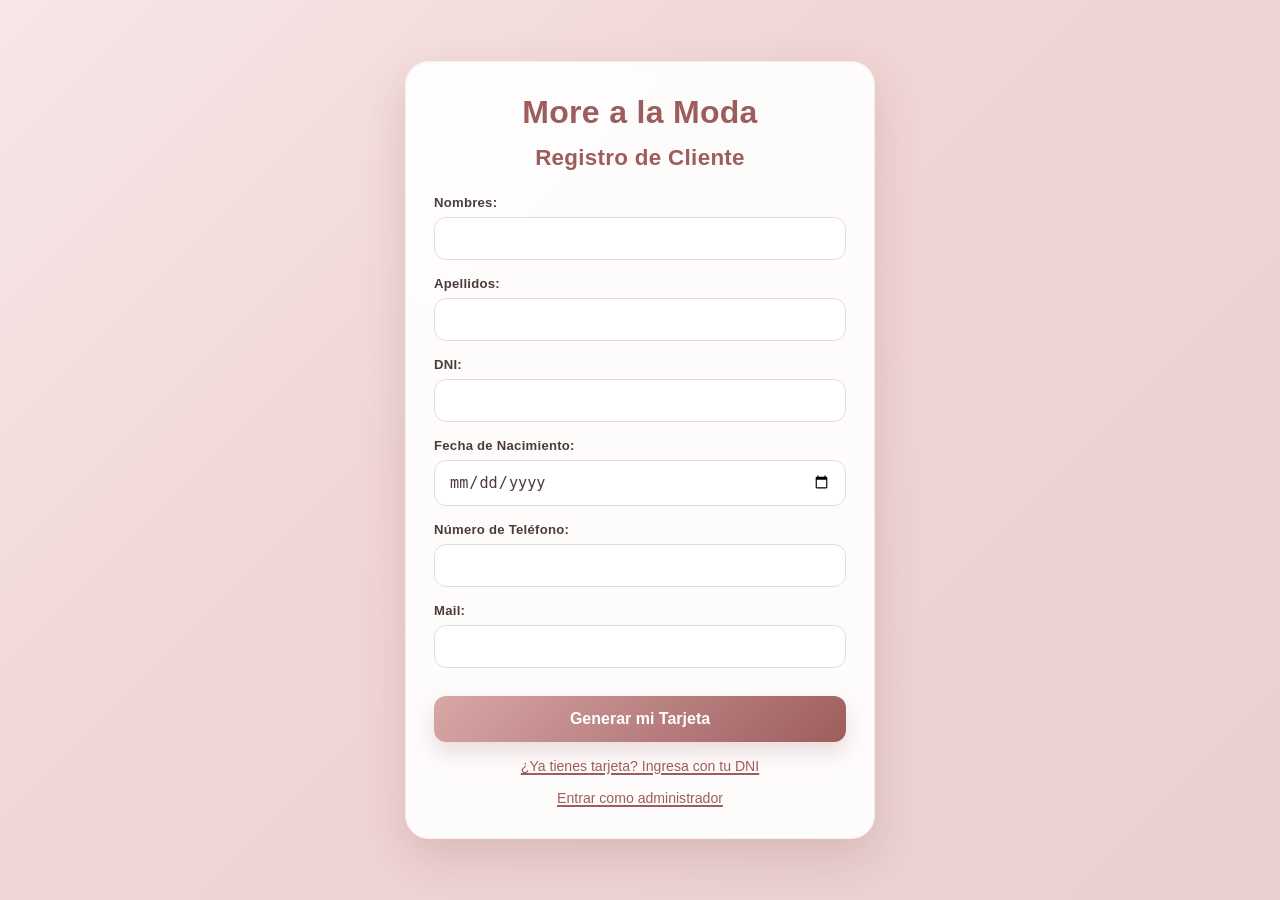
==== index.html @ be4c27c7 "Add files via upload" ====
<!DOCTYPE html>
<html lang="es">

<head>
    <meta charset="UTF-8">
    <meta name="viewport" content="width=device-width, initial-scale=1.0">
    <title>More a la Moda - Tarjeta de Fidelización</title>
    <style>
        :root {
            --rosa-viejo: #d9a7a7;
            --rosa-oscuro: #9d5d5d;
            --rosa-robusto: #7a3d3d;
            --rojo-labial: #d91d36;
            --blanco: #fffdfd;
            --gris-claro: #f9f2f2;
            --gris-texto: #4a3c3c;
            --gris-suave: #e9dada;
            --sombra: rgba(122, 61, 61, 0.18);
        }

        * {
            box-sizing: border-box;
        }

        body {
            font-family: 'Segoe UI', Tahoma, Geneva, Verdana, sans-serif;
            background: linear-gradient(135deg, #f7e7e7 0%, #f1d6d6 40%, #ead0d0 100%);
            margin: 0;
            padding: 24px;
            display: flex;
            justify-content: center;
            align-items: center;
            min-height: 100vh;
            color: var(--gris-texto);
        }

        .container {
            background: rgba(255, 255, 255, 0.9);
            backdrop-filter: blur(8px);
            padding: 32px 28px;
            border-radius: 24px;
            box-shadow: 0 18px 45px var(--sombra);
            width: 100%;
            max-width: 470px;
            box-sizing: border-box;
            border: 1px solid rgba(157, 93, 93, 0.08);
        }

        h2,
        h3 {
            color: var(--rosa-oscuro);
            text-align: center;
            margin: 0 0 14px;
            letter-spacing: 0.3px;
        }

        h2 {
            font-size: 2rem;
            font-weight: 700;
        }

        h3 {
            font-size: 1.4rem;
            margin-bottom: 24px;
        }

        .form-group {
            margin-bottom: 16px;
        }

        label {
            display: block;
            margin-bottom: 7px;
            color: var(--gris-texto);
            font-weight: 700;
            font-size: 0.82rem;
            letter-spacing: 0.02em;
        }

        input {
            width: 100%;
            padding: 12px 14px;
            border: 1.5px solid var(--gris-suave);
            border-radius: 12px;
            box-sizing: border-box;
            font-size: 0.95rem;
            background: #fff;
            color: var(--gris-texto);
            transition: border-color 0.2s ease, box-shadow 0.2s ease, transform 0.2s ease;
        }

        input:focus {
            outline: none;
            border-color: var(--rosa-viejo);
            box-shadow: 0 0 0 4px rgba(217, 167, 167, 0.18);
        }

        button {
            width: 100%;
            padding: 14px 18px;
            background: linear-gradient(135deg, var(--rosa-viejo) 0%, var(--rosa-oscuro) 100%);
            color: white;
            border: none;
            border-radius: 12px;
            font-size: 1rem;
            font-weight: 700;
            cursor: pointer;
            transition: transform 0.2s ease, box-shadow 0.2s ease, filter 0.2s ease;
            margin-top: 12px;
            box-shadow: 0 10px 20px rgba(157, 93, 93, 0.2);
        }

        button:hover {
            filter: brightness(1.03);
            transform: translateY(-1px);
        }

        button:active {
            transform: translateY(0);
        }

        .card {
            background: linear-gradient(135deg, #d9a7a7 0%, #b97a7a 55%, #986d6d 100%);
            color: white;
            padding: 22px 20px 18px;
            border-radius: 18px;
            margin-top: 20px;
            box-shadow: 0 18px 32px rgba(122, 61, 61, 0.18);
            border: 1px solid rgba(255, 255, 255, 0.15);
        }

        .card-header {
            display: flex;
            justify-content: space-between;
            align-items: center;
            border-bottom: 2px solid rgba(255, 255, 255, 0.32);
            padding-bottom: 12px;
            margin-bottom: 16px;
            gap: 12px;
        }

        .card-header h3 {
            color: white;
            font-size: 1.2rem;
            margin: 0;
        }

        .card-header small {
            display: block;
            opacity: 0.9;
            margin-top: 2px;
            font-size: 0.7rem;
            letter-spacing: 0.08em;
            text-transform: uppercase;
        }

        .card-header strong {
            font-size: 0.9rem;
            white-space: nowrap;
        }

        .card p {
            margin: 10px 0;
            font-size: 0.95rem;
        }

        .stamps-container {
            display: flex;
            justify-content: space-between;
            align-items: center;
            margin-top: 24px;
            background: rgba(255, 255, 255, 0.15);
            border: 1px solid rgba(255, 255, 255, 0.15);
            padding: 16px 14px;
            border-radius: 14px;
            gap: 8px;
        }

        .stamp {
            width: 42px;
            height: 42px;
            border: 2px dashed rgba(255, 255, 255, 0.85);
            border-radius: 50%;
            display: flex;
            justify-content: center;
            align-items: center;
            font-size: 1.1rem;
            background: rgba(255, 255, 255, 0.08);
            transition: all 0.2s ease;
        }

        .stamp.active {
            border: 2px solid var(--rojo-labial);
            background: rgba(255, 255, 255, 0.96);
            box-shadow: 0 0 0 3px rgba(217, 29, 54, 0.12);
        }

        .hidden {
            display: none;
        }

        .switch-link {
            text-align: center;
            margin-top: 16px;
            font-size: 0.88rem;
            color: var(--rosa-oscuro);
            cursor: pointer;
            text-decoration: underline;
            text-decoration-thickness: 1.5px;
            text-underline-offset: 2px;
        }

        .switch-link:hover {
            color: var(--rosa-robusto);
        }
    </style>
</head>

<body>

    <div class="container">
        <!-- VISTA 1: REGISTRO CLIENTE -->
        <div id="view-register">
            <h2>More a la Moda</h2>
            <h3>Registro de Cliente</h3>
            <form id="form-register">
                <div class="form-group">
                    <label>Nombres:</label>
                    <input type="text" id="reg-nombre" required>
                </div>
                <div class="form-group">
                    <label>Apellidos:</label>
                    <input type="text" id="reg-apellido" required>
                </div>
                <div class="form-group">
                    <label>DNI:</label>
                    <input type="text" id="reg-dni" required>
                </div>
                <div class="form-group">
                    <label>Fecha de Nacimiento:</label>
                    <input type="date" id="reg-nacimiento" required>
                </div>
                <div class="form-group">
                    <label>Número de Teléfono:</label>
                    <input type="tel" id="reg-telefono" required>
                </div>
                <div class="form-group">
                    <label>Mail:</label>
                    <input type="email" id="reg-mail" required>
                </div>
                <button type="submit">Generar mi Tarjeta</button>
            </form>
            <div class="switch-link" onclick="showView('view-login')">¿Ya tienes tarjeta? Ingresa con tu DNI</div>
            <div class="switch-link" onclick="showView('view-admin')">Entrar como administrador</div>
        </div>

        <!-- VISTA 2: LOGIN CLIENTE (POR DNI) -->
        <div id="view-login" class="hidden">
            <h2>More a la Moda</h2>
            <h3>Consultar mi Tarjeta</h3>
            <div class="form-group">
                <label>Ingresa tu DNI:</label>
                <input type="text" id="login-dni">
            </div>
            <button onclick="consultarCliente()">Ver Tarjeta</button>
            <div class="switch-link" onclick="showView('view-register')">Registrarse por primera vez</div>
        </div>

        <!-- VISTA 3: TARJETA VIRTUAL DEL CLIENTE -->
        <div id="view-card" class="hidden">
            <div class="card">
                <div class="card-header">
                    <div>
                        <h3 style="margin:0; color:white;">More a la Moda</h3>
                        <small>Tarjeta de Fidelización</small>
                    </div>
                    <div><strong>N°: <span id="card-num">------</span></strong></div>
                </div>
                <div>
                    <p><strong>Cliente:</strong> <span id="card-nombre-completo"></span></p>
                    <p><strong>DNI:</strong> <span id="card-dni"></span></p>
                </div>
                <div class="stamps-container">
                    <div class="stamp" id="s1">💋</div>
                    <div class="stamp" id="s2">💋</div>
                    <div class="stamp" id="s3">💋</div>
                    <div class="stamp" id="s4">💋</div>
                    <div class="stamp" id="s5">💋</div>
                </div>
            </div>
            <button onclick="showView('view-login')" style="background-color: #666;">Volver</button>
        </div>

        <!-- VISTA 4: PANEL ADMINISTRADOR -->
        <div id="view-admin" class="hidden">
            <h2>Panel de Administrador</h2>
            <div id="admin-login-box">
                <div class="form-group">
                    <label>Contraseña:</label>
                    <input type="password" id="admin-pass">
                </div>
                <button onclick="verificarAdmin()">Ingresar</button>
            </div>
            <div id="admin-panel-box" class="hidden">
                <h3>Otorgar Sellos</h3>
                <div class="form-group">
                    <label>DNI del Cliente a modificar:</label>
                    <input type="text" id="admin-dni-cliente">
                </div>
                <div class="form-group">
                    <label>Seleccionar Sello a activar (1 al 5):</label>
                    <input type="number" id="admin-num-sello" min="1" max="5">
                </div>
                <button onclick="guardarSello()">Actualizar Sello</button>
            </div>
            <div class="switch-link" onclick="showView('view-register')">Cerrar sesión / Volver</div>
        </div>
    </div>

    <script>
        const URL_API = 'https://script.google.com/macros/s/AKfycbyl_PaEMXvvhwskgyQvE5TCWU9G7hBm-I9-irCjO6owZ_UZAgnWhsUZmDSI55X-JnDU8Q/exec';
        const STORAGE_KEY = 'more_a_la_moda_clientes';

        function getLocalClientes() {
            const datos = localStorage.getItem(STORAGE_KEY);
            return datos ? JSON.parse(datos) : [];
        }

        function saveLocalClientes(clientes) {
            localStorage.setItem(STORAGE_KEY, JSON.stringify(clientes));
        }

        function getLocalClienteByDni(dni) {
            return getLocalClientes().find(cliente => String(cliente.dni) === String(dni));
        }

        function generateLocalClientNumber() {
            const clientes = getLocalClientes();
            let numero = '';
            do {
                numero = String(Math.floor(100000 + Math.random() * 900000));
            } while (clientes.some(cliente => cliente.numeroCliente === numero));
            return numero;
        }

        function registrarLocalCliente(payload) {
            const clientes = getLocalClientes();
            const dni = String(payload.dni || '').trim();

            if (clientes.some(cliente => String(cliente.dni) === dni)) {
                return { success: false, message: 'El DNI ya se encuentra registrado.' };
            }

            const nuevoCliente = {
                numeroCliente: generateLocalClientNumber(),
                nombre: String(payload.nombre || '').trim(),
                apellido: String(payload.apellido || '').trim(),
                dni: dni,
                nacimiento: payload.nacimiento || '',
                telefono: String(payload.telefono || '').trim(),
                mail: String(payload.mail || '').trim(),
                sellos: [0, 0, 0, 0, 0]
            };

            clientes.push(nuevoCliente);
            saveLocalClientes(clientes);
            return { success: true, cliente: nuevoCliente };
        }

        function consultarLocalCliente(dni) {
            const cliente = getLocalClienteByDni(dni);
            return cliente ? { success: true, cliente } : { success: false, message: 'Cliente no encontrado' };
        }

        function actualizarLocalSello(dni, selloNum) {
            const clientes = getLocalClientes();
            const index = clientes.findIndex(cliente => String(cliente.dni) === String(dni));

            if (index === -1) {
                return { success: false, message: 'Cliente no encontrado' };
            }

            clientes[index].sellos[selloNum - 1] = 1;
            saveLocalClientes(clientes);
            return { success: true, cliente: clientes[index] };
        }

        function showView(viewId) {
            document.getElementById('view-register').classList.add('hidden');
            document.getElementById('view-login').classList.add('hidden');
            document.getElementById('view-card').classList.add('hidden');
            document.getElementById('view-admin').classList.add('hidden');
            document.getElementById(viewId).classList.remove('hidden');

            if (viewId === 'view-admin') {
                document.getElementById('admin-login-box').classList.remove('hidden');
                document.getElementById('admin-panel-box').classList.add('hidden');
                document.getElementById('admin-pass').value = '';
            }
        }

        function mostrarTarjeta(cliente) {
            if (!cliente) return;

            document.getElementById('card-num').innerText = cliente.numeroCliente || '------';
            document.getElementById('card-nombre-completo').innerText = (cliente.nombre || '') + ' ' + (cliente.apellido || '');
            document.getElementById('card-dni').innerText = cliente.dni || '';

            for (let i = 1; i <= 5; i++) {
                const stampEl = document.getElementById('s' + i);
                const activo = Number(cliente.sellos?.[i - 1] ?? 0) === 1;
                stampEl.classList.toggle('active', activo);
            }

            showView('view-card');
        }

        async function registrarClienteConFallback(payload) {
            if (!URL_API || !URL_API.startsWith('http')) {
                return registrarLocalCliente(payload);
            }

            try {
                const response = await fetch(URL_API, {
                    method: 'POST',
                    headers: { 'Content-Type': 'application/json' },
                    body: JSON.stringify(payload)
                });

                if (!response.ok) {
                    throw new Error('HTTP no OK');
                }

                const data = await response.json();
                return data;
            } catch (error) {
                console.warn('Fallo en Google Sheets, usando almacenamiento local:', error);
                return registrarLocalCliente(payload);
            }
        }

        async function consultarClienteConFallback(dni) {
            if (!URL_API || !URL_API.startsWith('http')) {
                return consultarLocalCliente(dni);
            }

            try {
                const response = await fetch(`${URL_API}?accion=consultar&dni=${encodeURIComponent(dni)}`);
                if (!response.ok) {
                    throw new Error('HTTP no OK');
                }

                const data = await response.json();
                return data;
            } catch (error) {
                console.warn('Fallo al consultar Google Sheets, usando almacenamiento local:', error);
                return consultarLocalCliente(dni);
            }
        }

        async function actualizarSelloConFallback(dni, selloNum) {
            if (!URL_API || !URL_API.startsWith('http')) {
                return actualizarLocalSello(dni, selloNum);
            }

            try {
                const response = await fetch(URL_API, {
                    method: 'POST',
                    headers: { 'Content-Type': 'application/json' },
                    body: JSON.stringify({ accion: 'actualizarSello', dni, selloNum })
                });

                if (!response.ok) {
                    throw new Error('HTTP no OK');
                }

                const data = await response.json();
                return data;
            } catch (error) {
                console.warn('Fallo al actualizar Google Sheets, usando almacenamiento local:', error);
                return actualizarLocalSello(dni, selloNum);
            }
        }

        document.getElementById('form-register').addEventListener('submit', async function (e) {
            e.preventDefault();

            const payload = {
                accion: 'registrar',
                nombre: document.getElementById('reg-nombre').value.trim(),
                apellido: document.getElementById('reg-apellido').value.trim(),
                dni: document.getElementById('reg-dni').value.trim(),
                nacimiento: document.getElementById('reg-nacimiento').value,
                telefono: document.getElementById('reg-telefono').value.trim(),
                mail: document.getElementById('reg-mail').value.trim()
            };

            const data = await registrarClienteConFallback(payload);

            if (data.success) {
                alert('¡Registro exitoso! Tu tarjeta ha sido creada.');
                mostrarTarjeta(data.cliente);
                this.reset();
            } else {
                alert('Error: ' + (data.message || 'No se pudo registrar'));
            }
        });

        async function consultarCliente() {
            const dni = document.getElementById('login-dni').value.trim();
            if (!dni) {
                alert('Por favor ingresa tu DNI');
                return;
            }

            const data = await consultarClienteConFallback(dni);

            if (data.success) {
                mostrarTarjeta(data.cliente);
            } else {
                alert('Cliente no encontrado con ese DNI.');
            }
        }

        function verificarAdmin() {
            const pass = document.getElementById('admin-pass').value;
            if (pass === 'Isabell@') {
                document.getElementById('admin-login-box').classList.add('hidden');
                document.getElementById('admin-panel-box').classList.remove('hidden');
            } else {
                alert('Contraseña incorrecta');
            }
        }

        async function guardarSello() {
            const dni = document.getElementById('admin-dni-cliente').value.trim();
            const selloNum = Number(document.getElementById('admin-num-sello').value);

            if (!dni || !Number.isInteger(selloNum) || selloNum < 1 || selloNum > 5) {
                alert('Ingresá un DNI válido y un número de sello del 1 al 5.');
                return;
            }

            const data = await actualizarSelloConFallback(dni, selloNum);

            if (data.success) {
                alert('¡Sello actualizado con éxito!');
                mostrarTarjeta(data.cliente);
            } else {
                alert('No se pudo actualizar: ' + (data.message || 'Cliente no encontrado'));
            }
        }
    </script>
</body>

</html>
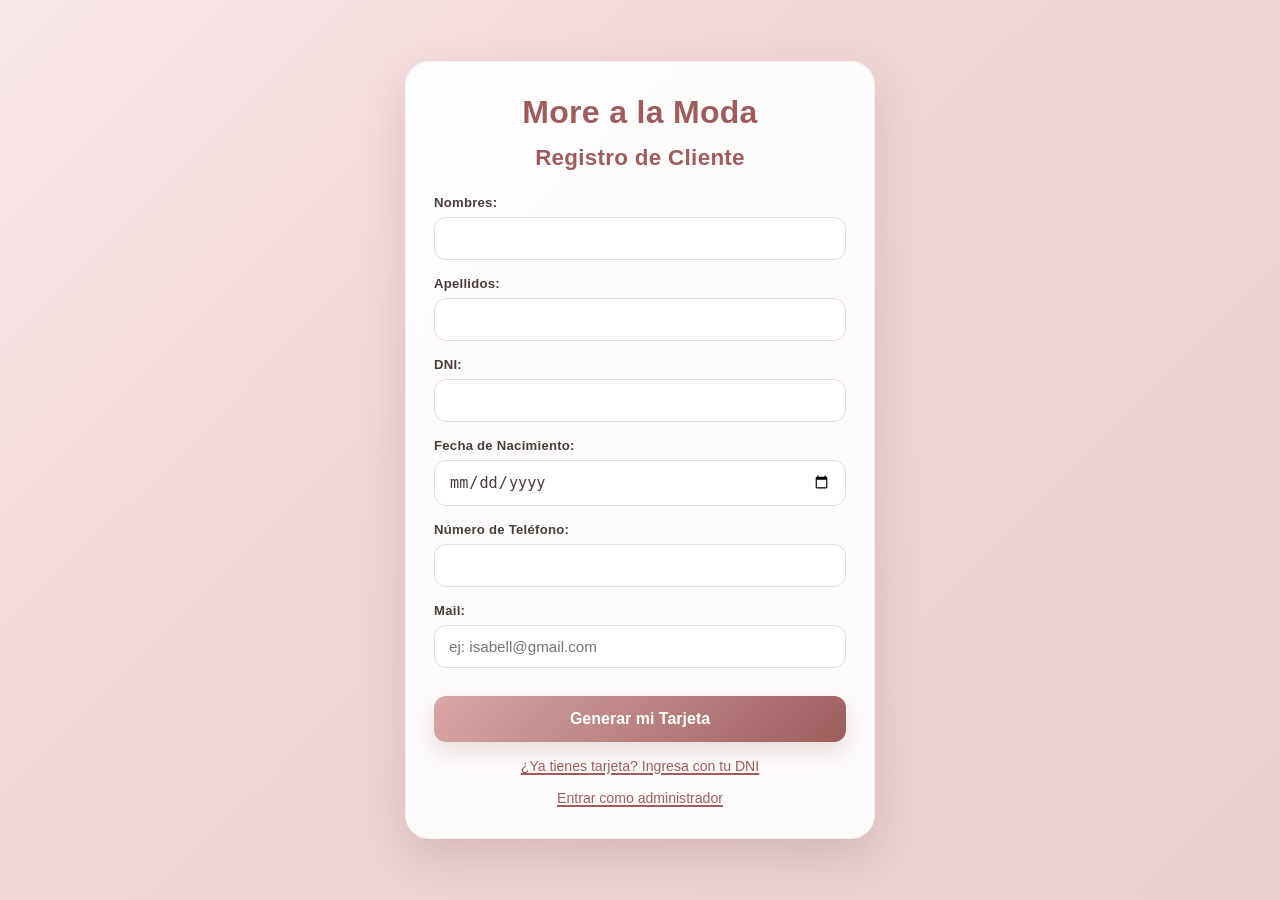
==== commit 0ddae1c8: "Add files via upload" ====
--- a/index.html
+++ b/index.html
@@ -77,7 +77,8 @@
             letter-spacing: 0.02em;
         }
 
-        input {
+        input,
+        select {
             width: 100%;
             padding: 12px 14px;
             border: 1.5px solid var(--gris-suave);
@@ -89,7 +90,8 @@
             transition: border-color 0.2s ease, box-shadow 0.2s ease, transform 0.2s ease;
         }
 
-        input:focus {
+        input:focus,
+        select:focus {
             outline: none;
             border-color: var(--rosa-viejo);
             box-shadow: 0 0 0 4px rgba(217, 167, 167, 0.18);
@@ -195,6 +197,12 @@
             box-shadow: 0 0 0 3px rgba(217, 29, 54, 0.12);
         }
 
+        .stamp-summary {
+            margin: 14px 0 0;
+            text-align: center;
+            font-size: 0.9rem;
+        }
+
         .hidden {
             display: none;
         }
@@ -246,7 +254,7 @@
                 </div>
                 <div class="form-group">
                     <label>Mail:</label>
-                    <input type="email" id="reg-mail" required>
+                    <input type="text" id="reg-mail" inputmode="email" placeholder="ej: isabell@gmail.com" required>
                 </div>
                 <button type="submit">Generar mi Tarjeta</button>
             </form>
@@ -281,12 +289,17 @@
                     <p><strong>DNI:</strong> <span id="card-dni"></span></p>
                 </div>
                 <div class="stamps-container">
-                    <div class="stamp" id="s1">💋</div>
-                    <div class="stamp" id="s2">💋</div>
-                    <div class="stamp" id="s3">💋</div>
-                    <div class="stamp" id="s4">💋</div>
-                    <div class="stamp" id="s5">💋</div>
-                </div>
+                    <div class="stamp" id="s1"></div>
+                    <div class="stamp" id="s2"></div>
+                    <div class="stamp" id="s3"></div>
+                    <div class="stamp" id="s4"></div>
+                    <div class="stamp" id="s5"></div>
+                </div>
+                <p class="stamp-summary"><strong>Sellos acumulados:</strong> <span id="card-total-sellos">0 de 5</span>
+                </p>
+                <p><strong>Descuentos obtenidos:</strong> <span id="card-descuentos">0</span></p>
+                <p><strong>Última fecha de compra:</strong> <span id="card-ultima-compra">Sin compras registradas</span>
+                </p>
             </div>
             <button onclick="showView('view-login')" style="background-color: #666;">Volver</button>
         </div>
@@ -296,30 +309,73 @@
             <h2>Panel de Administrador</h2>
             <div id="admin-login-box">
                 <div class="form-group">
-                    <label>Contraseña:</label>
-                    <input type="password" id="admin-pass">
+                    <label for="admin-email">Correo:</label>
+                    <input type="email" id="admin-email" autocomplete="username" required>
+                </div>
+                <div class="form-group">
+                    <label for="admin-pass">Contraseña:</label>
+                    <input type="password" id="admin-pass" autocomplete="current-password" required>
                 </div>
                 <button onclick="verificarAdmin()">Ingresar</button>
             </div>
             <div id="admin-panel-box" class="hidden">
                 <h3>Otorgar Sellos</h3>
                 <div class="form-group">
-                    <label>DNI del Cliente a modificar:</label>
-                    <input type="text" id="admin-dni-cliente">
-                </div>
-                <div class="form-group">
-                    <label>Seleccionar Sello a activar (1 al 5):</label>
-                    <input type="number" id="admin-num-sello" min="1" max="5">
-                </div>
-                <button onclick="guardarSello()">Actualizar Sello</button>
+                    <label for="admin-buscar-dni">Buscar cliente por DNI:</label>
+                    <input type="search" id="admin-buscar-dni" inputmode="numeric" autocomplete="off"
+                        placeholder="Escribe el DNI">
+                </div>
+                <div class="form-group">
+                    <label for="admin-cliente">Selecciona el cliente:</label>
+                    <select id="admin-cliente">
+                        <option value="">Cargando clientes...</option>
+                    </select>
+                </div>
+                <div id="admin-estampas">
+                    <p id="admin-sello-cliente">Elige un cliente para ver sus estampas.</p>
+                    <div class="stamps-container" role="group" aria-label="Estampas del cliente">
+                        <div class="stamp" id="admin-s1"></div>
+                        <div class="stamp" id="admin-s2"></div>
+                        <div class="stamp" id="admin-s3"></div>
+                        <div class="stamp" id="admin-s4"></div>
+                        <div class="stamp" id="admin-s5"></div>
+                    </div>
+                    <p class="stamp-summary"><strong>Sellos acumulados:</strong> <span id="admin-total-sellos">0 de
+                            5</span></p>
+                    <p><strong>Descuentos obtenidos:</strong> <span id="admin-descuentos">0</span></p>
+                    <p><strong>Última fecha de compra:</strong> <span id="admin-ultima-compra">Sin compras
+                            registradas</span></p>
+                </div>
+                <button id="admin-agregar-sello" onclick="guardarSello()">Agregar siguiente estampado</button>
+                <p id="admin-sello-mensaje" class="hidden" role="status" aria-live="polite"></p>
             </div>
             <div class="switch-link" onclick="showView('view-register')">Cerrar sesión / Volver</div>
         </div>
     </div>
 
     <script>
-        const URL_API = 'https://script.google.com/macros/s/AKfycbyl_PaEMXvvhwskgyQvE5TCWU9G7hBm-I9-irCjO6owZ_UZAgnWhsUZmDSI55X-JnDU8Q/exec';
+        const URL_API = 'https://script.google.com/macros/s/AKfycbzhEieKvDLeakU3t4b-QTzgqBDUxZpaBreHPXqoj6dfcJiiTdMbeI0CbeuWIB-IKHUcxA/exec';
+        const URL_TARJETA_PUBLICA = '';
         const STORAGE_KEY = 'more_a_la_moda_clientes';
+        const TOTAL_SELLOS = 5;
+        let correoAdminSesion = '';
+        let claveAdminSesion = '';
+        let clientesAdmin = [];
+
+        function obtenerUrlTarjeta() {
+            if (URL_TARJETA_PUBLICA.trim()) {
+                return URL_TARJETA_PUBLICA.trim();
+            }
+
+            if (window.location.protocol !== 'http:' && window.location.protocol !== 'https:') {
+                return '';
+            }
+
+            const url = new URL(window.location.href);
+            url.search = '';
+            url.hash = '';
+            return url.toString();
+        }
 
         function getLocalClientes() {
             const datos = localStorage.getItem(STORAGE_KEY);
@@ -364,7 +420,7 @@
 
             clientes.push(nuevoCliente);
             saveLocalClientes(clientes);
-            return { success: true, cliente: nuevoCliente };
+            return { success: true, cliente: nuevoCliente, emailEnviado: false };
         }
 
         function consultarLocalCliente(dni) {
@@ -372,7 +428,7 @@
             return cliente ? { success: true, cliente } : { success: false, message: 'Cliente no encontrado' };
         }
 
-        function actualizarLocalSello(dni, selloNum) {
+        function actualizarLocalSello(dni) {
             const clientes = getLocalClientes();
             const index = clientes.findIndex(cliente => String(cliente.dni) === String(dni));
 
@@ -380,9 +436,24 @@
                 return { success: false, message: 'Cliente no encontrado' };
             }
 
-            clientes[index].sellos[selloNum - 1] = 1;
+            const cliente = clientes[index];
+            const siguienteSello = cliente.sellos.findIndex(sello =>
+                !(sello === true || String(sello).toLowerCase() === 'true' || Number(sello) === 1)
+            );
+
+            if (siguienteSello === -1) {
+                return { success: true, completo: true, estampaAgregada: false, cliente };
+            }
+
+            cliente.sellos[siguienteSello] = 1;
             saveLocalClientes(clientes);
-            return { success: true, cliente: clientes[index] };
+            return {
+                success: true,
+                completo: siguienteSello + 1 === TOTAL_SELLOS,
+                estampaAgregada: true,
+                emailEnviado: false,
+                cliente
+            };
         }
 
         function showView(viewId) {
@@ -393,9 +464,19 @@
             document.getElementById(viewId).classList.remove('hidden');
 
             if (viewId === 'view-admin') {
+                correoAdminSesion = '';
+                claveAdminSesion = '';
+                clientesAdmin = [];
                 document.getElementById('admin-login-box').classList.remove('hidden');
                 document.getElementById('admin-panel-box').classList.add('hidden');
+                document.getElementById('admin-email').value = '';
                 document.getElementById('admin-pass').value = '';
+                document.getElementById('admin-buscar-dni').value = '';
+                document.getElementById('admin-cliente').innerHTML = '<option value="">Inicia sesión para cargar clientes</option>';
+                document.getElementById('admin-sello-cliente').textContent = 'Elige un cliente para ver sus estampas.';
+                mostrarSellosAdmin([]);
+                document.getElementById('admin-sello-mensaje').classList.add('hidden');
+                document.getElementById('admin-sello-mensaje').textContent = '';
             }
         }
 
@@ -406,13 +487,73 @@
             document.getElementById('card-nombre-completo').innerText = (cliente.nombre || '') + ' ' + (cliente.apellido || '');
             document.getElementById('card-dni').innerText = cliente.dni || '';
 
+            let totalSellos = 0;
             for (let i = 1; i <= 5; i++) {
                 const stampEl = document.getElementById('s' + i);
-                const activo = Number(cliente.sellos?.[i - 1] ?? 0) === 1;
+                const valorSello = cliente.sellos?.[i - 1];
+                const activo = valorSello === true || String(valorSello).toLowerCase() === 'true' || Number(valorSello) === 1;
                 stampEl.classList.toggle('active', activo);
-            }
-
+                stampEl.textContent = activo ? '💋' : '';
+                if (activo) totalSellos++;
+            }
+
+            document.getElementById('card-total-sellos').innerText = `${totalSellos} de 5`;
+            document.getElementById('card-descuentos').textContent = cliente.descuentosObtenidos || 0;
+            document.getElementById('card-ultima-compra').textContent = formatearFechaCompra(cliente.ultimaCompra);
             showView('view-card');
+        }
+
+        function formatearFechaCompra(valor) {
+            if (!valor) return 'Sin compras registradas';
+            const fecha = new Date(valor);
+            if (Number.isNaN(fecha.getTime())) return String(valor);
+            return new Intl.DateTimeFormat('es-AR', { dateStyle: 'medium' }).format(fecha);
+        }
+
+        function mostrarSellosAdmin(sellos) {
+            let totalSellos = 0;
+            for (let i = 1; i <= TOTAL_SELLOS; i++) {
+                const stampEl = document.getElementById('admin-s' + i);
+                const valorSello = sellos?.[i - 1];
+                const activo = valorSello === true || String(valorSello).toLowerCase() === 'true' || Number(valorSello) === 1;
+                stampEl.classList.toggle('active', activo);
+                stampEl.textContent = activo ? '💋' : '';
+                stampEl.setAttribute('aria-label', `Estampa ${i}: ${activo ? 'sumada' : 'pendiente'}`);
+                if (activo) totalSellos++;
+            }
+
+            document.getElementById('admin-total-sellos').textContent = `${totalSellos} de ${TOTAL_SELLOS}`;
+        }
+
+        function mostrarSellosClienteSeleccionado() {
+            const numeroCliente = document.getElementById('admin-cliente').value;
+            const cliente = clientesAdmin.find(item => item.numeroCliente === numeroCliente);
+            document.getElementById('admin-sello-cliente').textContent = cliente
+                ? `Estampas de ${cliente.nombre} ${cliente.apellido} · N° ${cliente.numeroCliente}`
+                : 'Elige un cliente para ver sus estampas.';
+            mostrarSellosAdmin(cliente ? cliente.sellos : []);
+            document.getElementById('admin-descuentos').textContent = cliente ? cliente.descuentosObtenidos || 0 : '0';
+            document.getElementById('admin-ultima-compra').textContent = formatearFechaCompra(cliente && cliente.ultimaCompra);
+        }
+
+        function filtrarClientesAdmin() {
+            const busqueda = document.getElementById('admin-buscar-dni').value.trim();
+            const selector = document.getElementById('admin-cliente');
+            const coincidencias = clientesAdmin.filter(cliente => String(cliente.dni || '').includes(busqueda));
+
+            selector.innerHTML = `<option value="">${coincidencias.length ? 'Selecciona un cliente' : 'No hay clientes con ese DNI'}</option>`;
+            coincidencias.forEach(cliente => {
+                const option = document.createElement('option');
+                option.value = cliente.numeroCliente;
+                option.textContent = `${cliente.apellido}, ${cliente.nombre} · DNI ${cliente.dni} · N° ${cliente.numeroCliente}`;
+                selector.appendChild(option);
+            });
+
+            const coincidenciaExacta = coincidencias.filter(cliente => String(cliente.dni || '') === busqueda);
+            if (busqueda && coincidenciaExacta.length === 1) {
+                selector.value = coincidenciaExacta[0].numeroCliente;
+            }
+            mostrarSellosClienteSeleccionado();
         }
 
         async function registrarClienteConFallback(payload) {
@@ -423,7 +564,7 @@
             try {
                 const response = await fetch(URL_API, {
                     method: 'POST',
-                    headers: { 'Content-Type': 'application/json' },
+                    headers: { 'Content-Type': 'text/plain;charset=utf-8' },
                     body: JSON.stringify(payload)
                 });
 
@@ -458,28 +599,18 @@
             }
         }
 
-        async function actualizarSelloConFallback(dni, selloNum) {
-            if (!URL_API || !URL_API.startsWith('http')) {
-                return actualizarLocalSello(dni, selloNum);
-            }
-
-            try {
-                const response = await fetch(URL_API, {
-                    method: 'POST',
-                    headers: { 'Content-Type': 'application/json' },
-                    body: JSON.stringify({ accion: 'actualizarSello', dni, selloNum })
-                });
-
-                if (!response.ok) {
-                    throw new Error('HTTP no OK');
-                }
-
-                const data = await response.json();
-                return data;
-            } catch (error) {
-                console.warn('Fallo al actualizar Google Sheets, usando almacenamiento local:', error);
-                return actualizarLocalSello(dni, selloNum);
-            }
+        async function solicitarAdmin(payload) {
+            const response = await fetch(URL_API, {
+                method: 'POST',
+                headers: { 'Content-Type': 'text/plain;charset=utf-8' },
+                body: JSON.stringify(payload)
+            });
+
+            if (!response.ok) {
+                throw new Error('No se pudo conectar con el servidor.');
+            }
+
+            return response.json();
         }
 
         document.getElementById('form-register').addEventListener('submit', async function (e) {
@@ -492,13 +623,23 @@
                 dni: document.getElementById('reg-dni').value.trim(),
                 nacimiento: document.getElementById('reg-nacimiento').value,
                 telefono: document.getElementById('reg-telefono').value.trim(),
-                mail: document.getElementById('reg-mail').value.trim()
+                mail: document.getElementById('reg-mail').value.trim(),
+                urlTarjeta: obtenerUrlTarjeta()
             };
 
             const data = await registrarClienteConFallback(payload);
 
             if (data.success) {
-                alert('¡Registro exitoso! Tu tarjeta ha sido creada.');
+                let mensaje = '¡Registro exitoso! Tu tarjeta ha sido creada.';
+                if (data.emailEnviado === true) {
+                    mensaje += ' Te enviamos un correo de bienvenida.';
+                    if (data.enlaceIncluido === false) {
+                        mensaje += ' Falta configurar la URL pública para incluir el enlace a la tarjeta.';
+                    }
+                } else if (data.emailEnviado === false) {
+                    mensaje += ' No se pudo enviar el correo de bienvenida.';
+                }
+                alert(mensaje);
                 mostrarTarjeta(data.cliente);
                 this.reset();
             } else {
@@ -522,30 +663,97 @@
             }
         }
 
-        function verificarAdmin() {
-            const pass = document.getElementById('admin-pass').value;
-            if (pass === 'Isabell@') {
+        async function verificarAdmin() {
+            const correo = document.getElementById('admin-email').value.trim();
+            const clave = document.getElementById('admin-pass').value;
+
+            if (!correo || !clave) {
+                alert('Ingresa el correo y la contraseña de administrador.');
+                return;
+            }
+
+            try {
+                const data = await solicitarAdmin({ accion: 'listarClientesAdmin', correoAdmin: correo, claveAdmin: clave });
+                if (!data.success) {
+                    throw new Error(data.message || 'No se pudo validar el acceso.');
+                }
+
+                correoAdminSesion = correo;
+                claveAdminSesion = clave;
+                clientesAdmin = data.clientes;
+                const selector = document.getElementById('admin-cliente');
+                selector.onchange = mostrarSellosClienteSeleccionado;
+                document.getElementById('admin-buscar-dni').oninput = filtrarClientesAdmin;
+
                 document.getElementById('admin-login-box').classList.add('hidden');
                 document.getElementById('admin-panel-box').classList.remove('hidden');
-            } else {
-                alert('Contraseña incorrecta');
+                document.getElementById('admin-sello-mensaje').classList.add('hidden');
+                filtrarClientesAdmin();
+            } catch (error) {
+                alert(error.message || 'No se pudo validar el acceso.');
             }
         }
 
         async function guardarSello() {
-            const dni = document.getElementById('admin-dni-cliente').value.trim();
-            const selloNum = Number(document.getElementById('admin-num-sello').value);
-
-            if (!dni || !Number.isInteger(selloNum) || selloNum < 1 || selloNum > 5) {
-                alert('Ingresá un DNI válido y un número de sello del 1 al 5.');
+            const selector = document.getElementById('admin-cliente');
+            const numeroCliente = selector.value;
+            const mensaje = document.getElementById('admin-sello-mensaje');
+
+            if (!numeroCliente) {
+                alert('Selecciona un cliente.');
                 return;
             }
 
-            const data = await actualizarSelloConFallback(dni, selloNum);
+            let data;
+            const botonAgregar = document.getElementById('admin-agregar-sello');
+            botonAgregar.disabled = true;
+            try {
+                data = await solicitarAdmin({
+                    accion: 'actualizarSello',
+                    numeroCliente,
+                    correoAdmin: correoAdminSesion,
+                    claveAdmin: claveAdminSesion,
+                    urlTarjeta: obtenerUrlTarjeta()
+                });
+            } catch (error) {
+                alert(error.message || 'No se pudo actualizar el sello.');
+                return;
+            } finally {
+                botonAgregar.disabled = false;
+            }
 
             if (data.success) {
-                alert('¡Sello actualizado con éxito!');
-                mostrarTarjeta(data.cliente);
+                const clienteActual = clientesAdmin.find(cliente => cliente.numeroCliente === numeroCliente);
+                if (clienteActual) {
+                    clienteActual.sellos = data.cliente.sellos;
+                    clienteActual.descuentosObtenidos = data.cliente.descuentosObtenidos;
+                    clienteActual.ultimaCompra = data.cliente.ultimaCompra;
+                }
+                mostrarSellosClienteSeleccionado();
+
+                const totalSellos = data.cliente.sellos.filter(sello =>
+                    sello === true || String(sello).toLowerCase() === 'true' || Number(sello) === 1
+                ).length;
+                if (data.descuentoAcreditado) {
+                    mensaje.textContent = `¡Descuento del 10% acreditado! Se reiniciaron las estampas para comenzar un nuevo ciclo. Descuentos acumulados: ${data.cliente.descuentosObtenidos}.`;
+                } else if (data.estampaAgregada === false && data.completo) {
+                    mensaje.textContent = `Este cliente ya tiene la totalidad de los ${TOTAL_SELLOS} estampados de labios.`;
+                } else {
+                    mensaje.textContent = `Estampado agregado. El cliente tiene ${totalSellos} de ${TOTAL_SELLOS}.`;
+                }
+                if (data.emailEnviado === true) {
+                    mensaje.textContent += data.descuentoAcreditado
+                        ? ' Se envió el correo de felicitación.'
+                        : ' Se envió un correo al cliente.';
+                    if (data.enlaceIncluido === false) {
+                        mensaje.textContent += ' Falta configurar la URL pública para incluir el enlace.';
+                    }
+                } else if (data.emailEnviado === false) {
+                    mensaje.textContent += ' No se pudo enviar el correo al cliente.';
+                } else {
+                    mensaje.textContent += ' El servidor no informó el estado del correo; revisa el despliegue de Apps Script.';
+                }
+                mensaje.classList.remove('hidden');
             } else {
                 alert('No se pudo actualizar: ' + (data.message || 'Cliente no encontrado'));
             }
